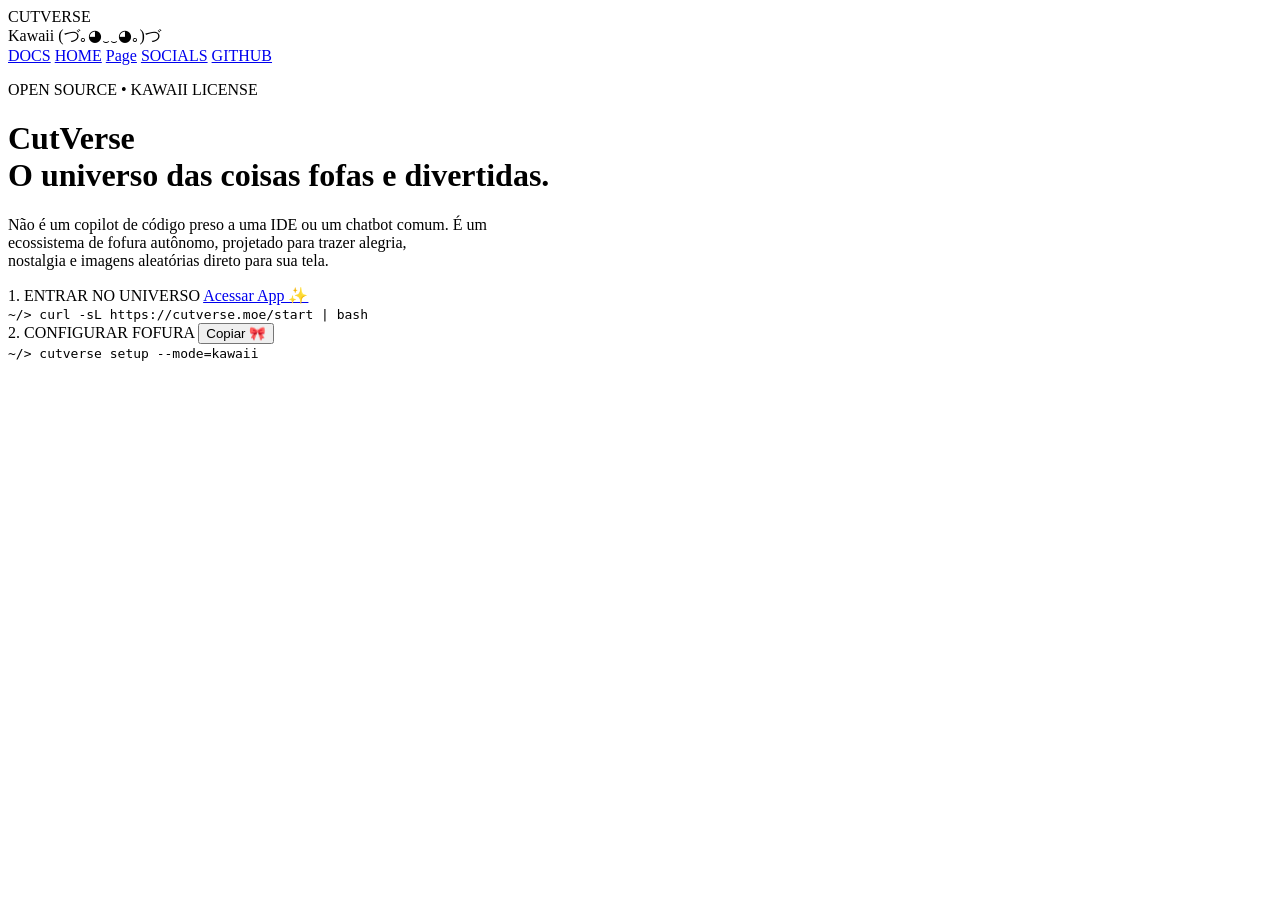
==== index.html @ cad01073 "v0" ====
<!DOCTYPE html>
<html lang="pt-BR">
<head>
    <meta charset="UTF-8">
    <meta name="viewport" content="width=device-width, initial-scale=1.0">
    <title>CutVerse - O Agente Fofo</title>
    <link rel="stylesheet" href="frontend/css/index.css">
    <link href="https://fonts.googleapis.com/css2?family=Fredoka:wght@400;600&family=Space+Mono&display=swap" rel="stylesheet">
</head>
<body>
    <nav class="navbar">
        <div class="nav-brand">
            CUTVERSE<br>Kawaii (づ｡◕‿‿◕｡)づ
        </div>
        <div class="nav-links">
            <a href="#">DOCS</a>
            <a href="home.html">HOME</a>
            <a href="#">Page</a>
            <a href="#">SOCIALS</a>
            <a href="#">GITHUB</a>
        </div>
    </nav>

    <main class="hero">
        <div class="hero-content">
            <p class="badge">OPEN SOURCE • KAWAII LICENSE</p>
            
            <h1 class="hero-title">CutVerse<br>O universo das coisas fofas e divertidas.</h1>
            
            <p class="hero-subtitle">
                Não é um copilot de código preso a uma IDE ou um chatbot comum. É um<br>
                ecossistema de fofura autônomo, projetado para trazer alegria,<br>
                nostalgia e imagens aleatórias direto para sua tela.
            </p>

            <div class="installation-box">
                <div class="install-step">
                    <span class="step-label">1. ENTRAR NO UNIVERSO</span>
                    <a href="home.html" class="copy-btn">Acessar App ✨</a>
                </div>
                <div class="code-snippet">
                    <code>~/> curl -sL https://cutverse.moe/start | bash</code>
                </div>

                <div class="install-step">
                    <span class="step-label">2. CONFIGURAR FOFURA</span>
                    <button class="copy-btn">Copiar 🎀</button>
                </div>
                <div class="code-snippet">
                    <code>~/> cutverse setup --mode=kawaii</code>
                </div>
            </div>
        </div>
    </main>
</body>
</html>
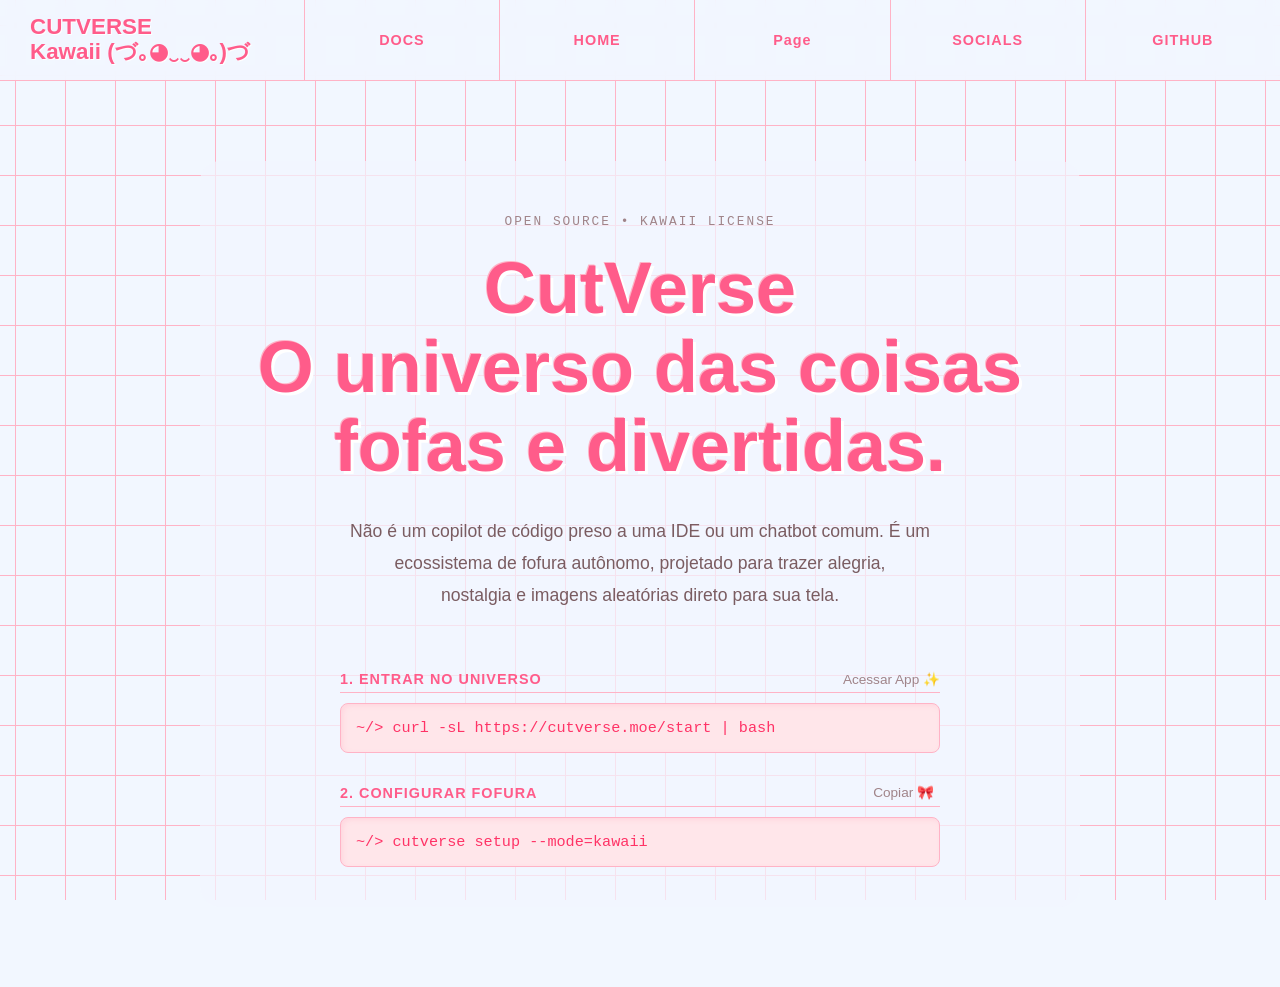
==== commit aeb928eb: "v0.2" ====
--- a/index.html
+++ b/index.html
@@ -4,7 +4,7 @@
     <meta charset="UTF-8">
     <meta name="viewport" content="width=device-width, initial-scale=1.0">
     <title>CutVerse - O Agente Fofo</title>
-    <link rel="stylesheet" href="frontend/css/index.css">
+    <link rel="stylesheet" href="css/index.css">
     <link href="https://fonts.googleapis.com/css2?family=Fredoka:wght@400;600&family=Space+Mono&display=swap" rel="stylesheet">
 </head>
 <body>
--- a/css/index.css
+++ b/css/index.css
@@ -0,0 +1,190 @@
+/* Variáveis da paleta Kawaii Tech */
+:root {
+    --bg-color: #f2f7ff; /* Azul bebe bem claro, quase branco */
+    --primary-color: #ff5c8a; /* Rosa forte estilo caneta gel */
+    --border-color: #ffb3c6; /* Rosa claro para as linhas de grade */
+    --text-color: #ff5c8a; /* Texto principal rosa */
+    --code-bg: #ffe6ea; /* Fundo do bloco de código */
+}
+
+body {
+    margin: 0;
+    padding: 0;
+    font-family: 'Fredoka', sans-serif;
+    background-color: var(--bg-color);
+    color: var(--text-color);
+    overflow-x: hidden;
+    
+    /* Um leve grid de fundo para dar a vibe tech/nostálgica */
+    background-image: 
+        linear-gradient(var(--border-color) 1px, transparent 1px),
+        linear-gradient(90deg, var(--border-color) 1px, transparent 1px);
+    background-size: 50px 50px;
+    background-position: center center;
+    background-attachment: fixed;
+}
+
+/* Navbar estilo grade do Hermes */
+.navbar {
+    display: flex;
+    border-bottom: 1px solid var(--border-color);
+    background-color: rgba(242, 247, 255, 0.9);
+    backdrop-filter: blur(5px);
+    height: 80px;
+}
+
+.nav-brand {
+    width: 20%;
+    padding: 15px 30px;
+    font-size: 1.4rem;
+    font-weight: 600;
+    line-height: 1.1;
+    border-right: 1px solid var(--border-color);
+    display: flex;
+    align-items: center;
+    color: var(--primary-color);
+    text-shadow: 1px 1px 0px #fff;
+}
+
+.nav-links {
+    width: 80%;
+    display: flex;
+}
+
+.nav-links a {
+    flex: 1;
+    display: flex;
+    justify-content: center;
+    align-items: center;
+    text-decoration: none;
+    color: var(--primary-color);
+    font-size: 0.9rem;
+    font-weight: 600;
+    letter-spacing: 1px;
+    border-right: 1px solid var(--border-color);
+    transition: all 0.3s;
+}
+
+.nav-links a:last-child {
+    border-right: none;
+}
+
+.nav-links a:hover {
+    background-color: var(--code-bg);
+    color: #ff3366;
+}
+
+/* Hero Section (Onde fica o texto principal) */
+.hero {
+    display: flex;
+    justify-content: center;
+    padding: 80px 20px;
+    text-align: center;
+}
+
+.hero-content {
+    max-width: 800px;
+    background-color: rgba(242, 247, 255, 0.7); /* Fundo sutil para leitura */
+    padding: 40px;
+    border-radius: 20px;
+}
+
+.badge {
+    font-family: 'Space Mono', monospace;
+    font-size: 0.8rem;
+    letter-spacing: 2px;
+    color: #a08489;
+    margin-bottom: 20px;
+    text-transform: uppercase;
+}
+
+.hero-title {
+    font-size: 4.5rem;
+    line-height: 1.1;
+    margin: 0 0 30px 0;
+    color: var(--primary-color);
+    text-shadow: 3px 3px 0px #fff, -1px -1px 0px var(--border-color);
+}
+
+.hero-subtitle {
+    font-size: 1.1rem;
+    line-height: 1.8;
+    color: #7a5c61;
+    margin-bottom: 60px;
+}
+
+/* Área de Instalação (Terminal Fofo) */
+.installation-box {
+    max-width: 600px;
+    margin: 0 auto;
+    text-align: left;
+}
+
+.install-step {
+    display: flex;
+    justify-content: space-between;
+    align-items: flex-end;
+    border-bottom: 1px solid var(--border-color);
+    padding-bottom: 5px;
+    margin-bottom: 10px;
+    margin-top: 30px;
+}
+
+.step-label {
+    font-size: 0.9rem;
+    font-weight: 600;
+    color: var(--text-color);
+    letter-spacing: 1px;
+}
+
+.copy-btn {
+    background: none;
+    border: none;
+    color: #a08489;
+    font-family: 'Fredoka', sans-serif;
+    font-size: 0.85rem;
+    cursor: pointer;
+    text-decoration: none;
+    transition: color 0.2s;
+}
+
+.copy-btn:hover {
+    color: var(--primary-color);
+}
+
+.code-snippet {
+    background-color: var(--code-bg);
+    border: 1px solid var(--border-color);
+    padding: 15px;
+    border-radius: 8px;
+    font-family: 'Space Mono', monospace;
+    font-size: 0.95rem;
+    color: #ff3366;
+    box-shadow: inset 2px 2px 5px rgba(255, 179, 198, 0.3);
+}
+
+/* Responsividade Básica */
+@media (max-width: 768px) {
+    .navbar {
+        flex-direction: column;
+        height: auto;
+    }
+    .nav-brand {
+        width: 100%;
+        border-right: none;
+        border-bottom: 1px solid var(--border-color);
+        justify-content: center;
+        text-align: center;
+    }
+    .nav-links {
+        width: 100%;
+        flex-wrap: wrap;
+    }
+    .nav-links a {
+        padding: 15px;
+        border-bottom: 1px solid var(--border-color);
+    }
+    .hero-title {
+        font-size: 2.8rem;
+    }
+}
